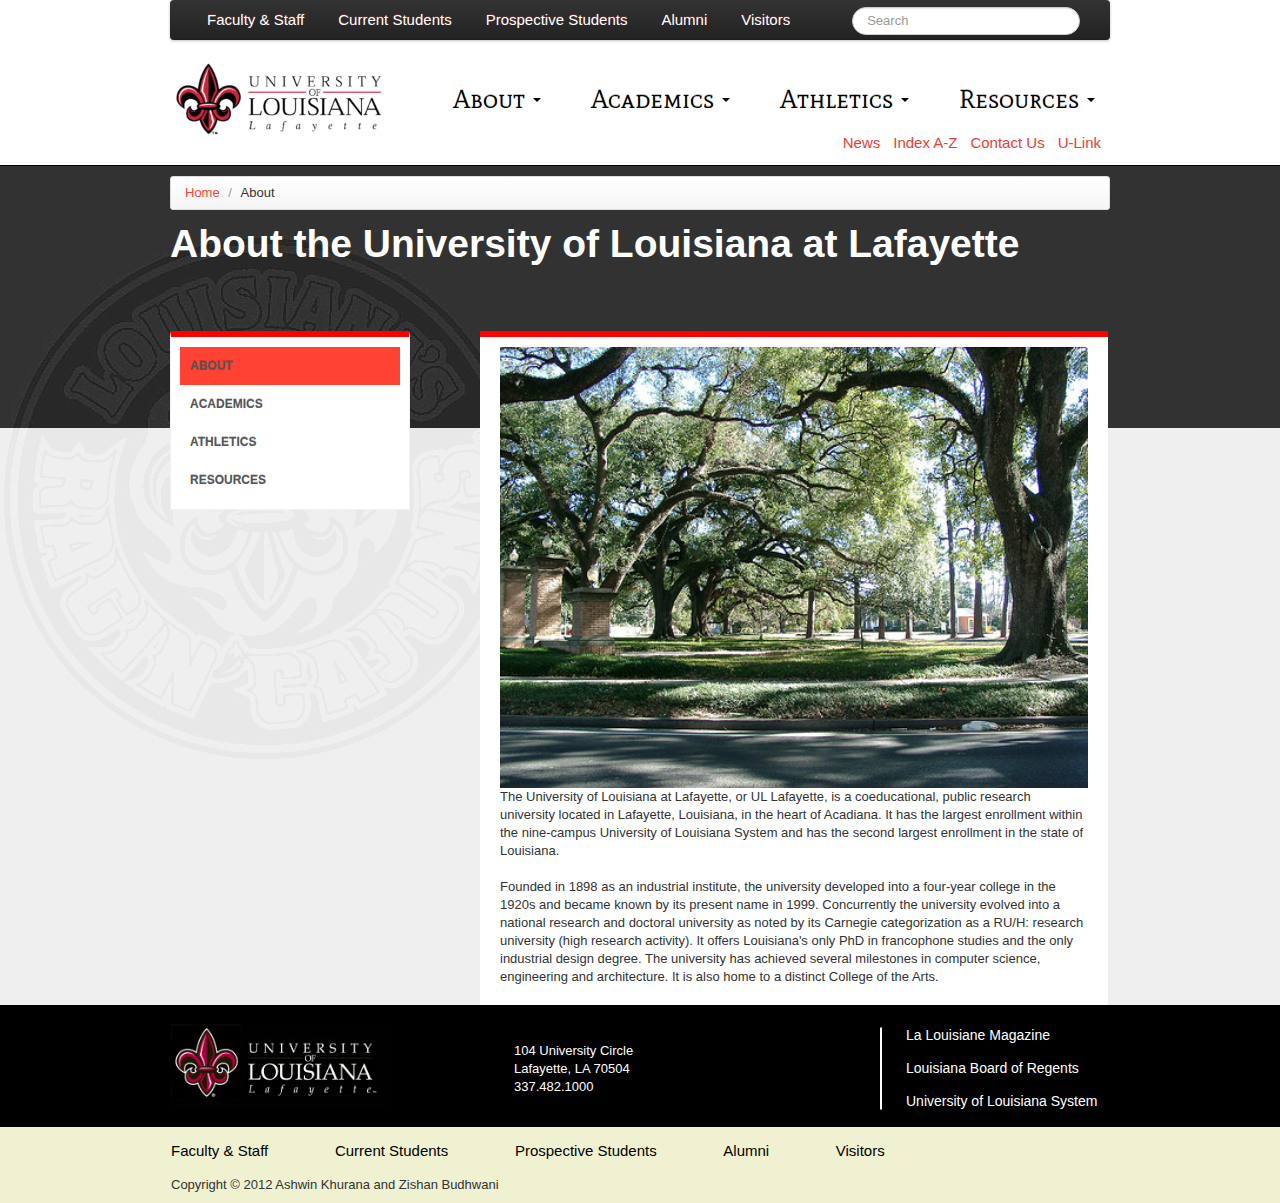
==== about.html @ 2ca4ad1c "Done for Presentation" ====
<!DOCTYPE html>
<html lang="en">
  <head>
    <meta charset="utf-8">
    <title>A Generic Page</title>
    <meta name="description" content="something good should go here">
    <meta name="author" content="your name should go here">

    <!-- Le HTML5 shim, for IE6-8 support of HTML elements -->
    <!--[if lt IE 9]>
      <script src="http://html5shim.googlecode.com/svn/trunk/html5.js"></script>
    <![endif]-->

    <!-- Base Stylsheets http://twitter.github.com/bootstrap/ -->
    <link rel="stylesheet" href="stylesheets/lib/bootstrap.css" >
    <link rel="stylesheet" href="stylesheets/lib/jquery.fancybox.css" >


    <!-- Your Stylesheets -->
    <link rel="stylesheet" href="stylesheets/main.css" >
    <link href='http://fonts.googleapis.com/css?family=Mate+SC' rel='stylesheet' type='text/css'>


    <!--  jQuery http://jquery.com/ -->
    <script src="javascripts/lib/jquery-1.7.1.min.js"></script>

    <!-- Bootstrap Javascripts http://twitter.github.com/bootstrap/javascript.html -->
    <script src="javascripts/lib/bootstrap.js"></script>

    <!-- Fancybox Lightbox http://fancyapps.com/fancybox/#examples -->
    <script src="javascripts/lib/jquery.fancybox.js"></script>


    <!-- Your Javascripts -->
    <script src="javascripts/main.js"></script>
    

  </head>

  <body>
  
    <div id="nav-top" class="container">  
    <div class="navbar">
      <div class="navbar-inner">
        <div class="container">
          <a class="btn btn-navbar" data-toggle="collapse" data-target=".nav-collapse">
            <span class="icon-bar"></span>
            <span class="icon-bar"></span>
            <span class="icon-bar"></span>
          </a>
          <div class="nav-collapse">
            <ul class="nav">
              <li><a href="facultystaff.html">Faculty & Staff</a></li>
              <li><a href="http://www.louisiana.edu/AboutUs/LinksFor/CurrentStudents.shtml">Current Students</a></li>
              <li><a href="http://www.louisiana.edu/AboutUs/LinksFor/ProspectiveStudents.shtml">Prospective Students</a></li>
              <li><a href="http://www.louisiana.edu/AboutUs/LinksFor/AlumniDonorsFriends.shtml">Alumni</a></li>
              <li><a href="http://www.louisiana.edu/AboutUs/LinksFor/Visitors.shtml">Visitors</a></li>
            </ul>
            <ul id="search_top_nav" class="nav">
              <li>
                <input type="text" placeholder="Search" class="input-long search-query search_box_top_nav">
                <a id="search-icon_link" href="http://www.louisiana.edu/AboutUs/Search.shtml">
                  <i class="icon-search icon-white search_icon_top_nav"></i>
                </a>   
              </li>
            </ul> 
          </div>
        </div>
      </div>
    </div>
    </div>
    
    <div id="first_element" class="container">
      <div  class="span3 home_logo">
        <a href="index.html">
           <img id="home_logo" src="images/Home Logo.png">
        </a>
      </div>
      <div id="dropdown_nav" class="span6 navbar2">
        <div class="navbar-inner2">
        <div class="container">
          <a class="btn btn-navbar" data-toggle="collapse" data-target=".nav-collapse">
            <span class="icon-bar"></span>
            <span class="icon-bar"></span>
            <span class="icon-bar"></span>
          </a>
          <div class="nav-collapse">
            <ul class="nav2 entire_dropdown_shift_left">
              <ul class="nav2">
                  <li class="dropdown dropdown_spacing">
                    <a href="about.html" id="second_nav_dropdown_link">About <b class="caret"></b></a>
                    <ul class="dropdown-menu">
                      <li><a href="http://www.louisiana.edu/AboutUs/History/">U of L At a Glance</a></li>                                 
                      <li class="divider"></li>
                      <li><a href="http://www.louisiana.edu/AboutUs/President.shtml">President's Message</a></li>
                      <li class="divider"></li>
                      <li><a href="http://www.louisiana.edu/EconomicImpact/">Economic Impact</a></li>
                      <li class="divider"></li>
                      <li><a href="http://www.louisiana.edu/AboutUs/Excellence/">Areas of Excellence</a></li>
                      <li class="divider"></li>
                      <li><a href="http://www.louisiana.edu/AboutUs/AreaProfile/">Area Profile</a></li>
                      <li class="divider"></li>
                      <li><a href="http://www.louisiana.edu/AboutUs/CampusMap.pdf">Campus Map (pdf)</a></li>
                    </ul>
                  </li>
                  <li class="dropdown dropdown_spacing">
                    <a href="academics.html" id="second_nav_dropdown_link">Academics <b class="caret"></b></a>
                    <ul class="dropdown-menu">
                      <li><a href="http://www.louisiana.edu/Academic/programs.shtml">Undergraduate and</br> Graduate Programs</a></li>
                      <li class="divider"></li>
                      <li><a href="http://gradschool.ucs.louisiana.edu/">Graduate School</a></li>
                      <li class="divider"></li>
                      <li><a href="http://honors.louisiana.edu/">University Honors Program</a></li>
                      <li class="divider"></li>
                      <li><a href="http://www.louisiana.edu/Academic/accreditation.shtml">Accreditation Programs</a></li>
                      <li class="divider"></li>
                      <li><a href="academics.html">More...</a></li>
                    </ul>
                  </li>
                  <li class="dropdown dropdown_spacing">
                    <a href="#" id="second_nav_dropdown_link">Athletics <b class="caret"></b></a>
                    <ul class="dropdown-menu">
                      <li><a href="http://intramurals.louisiana.edu/clubsports.shtml">Club Sports</a></li>
                      <li class="divider"></li>
                      <li><a href="http://intramurals.louisiana.edu/">Recreational Sports</a></li>
                      <li class="divider"></li>
                      <li><a href="http://www.ragincajuns.com/">Ragin Cajuns Website</a></li>
                      <li class="divider"></li>
                      <li><a href="http://www.athleticnetwork.net/site.php">Ragin' Cajuns</br> Athletic Network</a></li>
                    </ul>
                  </li>
                  <li class="dropdown dropdown_spacing">
                    <a href="#" id="second_nav_dropdown_link">Resources <b class="caret"></b></a>
                    <ul class="dropdown-menu">
                      <li><a href="#">Library</a></li>
                      <li class="divider"></li>
                      <li><a href="#">Research</a></li>
                      <li class="divider"></li>
                      <li><a href="#">U of L System</a></li>
                    </ul>
                  </li>
                </ul>
            </ul>
          </div>
        </div>
      </div>
      </div>
      <div class="span-one-third pull-right">
        <ul id="third_nav" class="nav nav-pills">
          <li><a href="http://www.louisiana.edu/Advancement/PRNS/">News</a></li>                                                                    
          <li><a href="http://www.louisiana.edu/AboutUs/IndexAZ.shtml">Index A-Z</a></li>
          <li><a href="http://www.louisiana.edu/AboutUs/ContactUs/">Contact Us</a></li>
          <li><a href="https://portal.louisiana.edu:8443/uPortal/">U-Link</a></li>
        </ul>
      </div>
    </div>
    
   
    <div id="content_row_s" class="row">
      
      <ul class="breadcrumb">
        <li>
          <a id="breadcrumb_link" href="index.html">Home</a> <span class="divider">/</span>
        </li>
        <li class="active">
          <a href="about.html">About</a>
        </li>
      </ul></br>
      
      <div class="secondary_pg_header">
        <h1 id="secondary_pg_header">About the University of Louisiana at Lafayette</h1></br>
        <h4 id="header_description"></h4>
      </div>
  
      
      <!---insert middle page boxes here with <div>--->
      <div class="span3">
        <div class="well sidebar-nav">
          <ul class="nav nav-list">
            <li class="active"><a href="about.html">ABOUT</a></li>
            <li class="inactive"><a href="">ACADEMICS</a></li>
            <li class="inactive"><a class="inactive" href="">ATHLETICS</a></li>
            <li class="inactive"><a class="inactive" href="">RESOURCES</a></li>
          </ul>
        </div><!--/.well -->
      </div>
      
      <div class="span7 aboutuofl offset3">
        
        <img src="images/campuspic.jpg" class="span7 campuspic"></img></br>
        
        <p>The University of Louisiana at Lafayette, or UL Lafayette, is a coeducational, public research university located in Lafayette, Louisiana, in the heart of Acadiana. It has the largest enrollment within the nine-campus University of Louisiana System and has the second largest enrollment in the state of Louisiana.
</br></br>Founded in 1898 as an industrial institute, the university developed into a four-year college in the 1920s and became known by its present name in 1999. Concurrently the university evolved into a national research and doctoral university as noted by its Carnegie categorization as a RU/H: research university (high research activity). It offers Louisiana's only PhD in francophone studies and the only industrial design degree. The university has achieved several milestones in computer science, engineering and architecture. It is also home to a distinct College of the Arts.</p>
        
      </div>
      
    </div>
    
    <div id="row1" class="row">
      <div id="footerlogo_pushright" class="span3">
        <a href="index.html">
          <img src="images/footerlogo.png">
        </a>
      </div>
      <div class="span4">
        <p id="footer_address">104 University Circle</br>
        Lafayette, LA 70504</br>
        337.482.1000</p>
      </div>
      <div id="footerbar" class="span1 offset4">
        <img src="images/footerbar.png">
      </div>
      <div id="footer_menu" class="span3">
        <ul>
          <li id="footer_menu_link"><a href="http://www.louisiana.edu/Advancement/PRNS/lala/2011-SUMM/lalouSummer%202011.shtml">La Louisiane Magazine</a></li>
          <li id="footer_menu_link"><a href="http://www.regents.state.la.us/">Louisiana Board of Regents</a></li>
          <li id="footer_menu_link"><a href="http://www.ulsystem.net/">University of Louisiana System</a></li>
        </ul>
      </div>        
    </div>
    <div id="musty_footer" class="row">
      <ul class="footer">
        <li id="musty_footer_link" ><a href="facultystaff.html">Faculty & Staff</a></li>
        <li id="musty_footer_link"><a href="currentstudents.html">Current Students</a></li>
        <li id="musty_footer_link"><a href="prospectivestudents.html">Prospective Students</a></li>
        <li id="musty_footer_link"><a href="alumni.html">Alumni</a></li>
        <li id="musty_footer_link"><a href="visitors.html">Visitors</a></li>
      </ul>
      
      <footer class="footer">
        <p> Copyright &copy 2012 Ashwin Khurana and Zishan Budhwani</p>
      </footer>
    </div>
    

    <!-- Le javascript
    ================================================== -->
    <!-- Placed at the end of the document so the pages load faster -->
    <script src="../assets/js/jquery.js"></script>
    <script src="../assets/js/bootstrap-transition.js"></script>
    <script src="../assets/js/bootstrap-alert.js"></script>
    <script src="../assets/js/bootstrap-modal.js"></script>
    <script src="../assets/js/bootstrap-dropdown.js"></script>
    <script src="../assets/js/bootstrap-scrollspy.js"></script>
    <script src="../assets/js/bootstrap-tab.js"></script>
    <script src="../assets/js/bootstrap-tooltip.js"></script>
    <script src="../assets/js/bootstrap-popover.js"></script>
    <script src="../assets/js/bootstrap-button.js"></script>
    <script src="../assets/js/bootstrap-collapse.js"></script>
    <script src="../assets/js/bootstrap-carousel.js"></script>
    <script src="../assets/js/bootstrap-typeahead.js"></script>
    
    
   

  </body>
</html>
---- stylesheets/main.css ----
.search_box_top_nav {
    margin-top: 6.5px;
}

.search_icon_top_nav {
    margin-top: 7px;
}

#search-icon_link {
    padding: 0px 0px 0px 0px;
    display: inline;
    
}

.home_logo {
    margin-left: 0px;
}

.navbar .nav > li > a {
float: none;
padding: 10px 17px 11px;
line-height: 19px;
color: white;
text-decoration: none;
text-shadow: 0 -1px 0 rgba(277, 66, 52, .25);
font-size: 15px;
}

.navbar .nav > li {
    margin-left: 0px;
}


#dropdown_nav {
    margin-top: 45px;
    height: 36px;
    margin-left: 31px;
    margin-bottom: 0px;
}

#logo {
    margin-left: 15px;
}

#nav-top {
    height: 45px;
}

#search_top_nav {
    margin-left: 35px;
}

#third_nav {
    font-family: "Helvetica Neue", Helvetica, Arial, sans-serif;
    font-size: 15px;
}

#third_nav a {
    color: rgb(227, 66, 52);
    padding-left: 4px;
}


.navbar .nav > li > a:hover {
  background-color: transparent;
  color:  rgb(227, 66, 52);
  text-decoration: none;
}

.dropdown_spacing_resources {
    margin-right: 60px;
}

ul.nav2 li.dropdown:hover ul.dropdown-menu{
    /*allows for hovering over the dropdown to active it*/
    display: block;    
}

.dropdown-menu li > a:hover, .dropdown-menu .active > a, .dropdown-menu .active > a:hover {
  color: #ffffff;
  text-decoration: none;
  background-color: rgb(277, 66, 52);
}

/*Navbar 3 Stuff (Indexed Nav)
--------------------------------------------------------------------------------------------------------------
*/
 
 .nav-tabs > li > a, .nav-pills > li > a {
padding-right: 7px;
padding-left: 6px;
margin-right: 2px;
line-height: 14px;
}

/*Navbar 2 Stuff (Dropdown Nav)
--------------------------------------------------------------------------------------------------------------
*/

input,
textarea,
select,
.uneditable-input {
  display: inline-block;
  width: 198px;
  height: 18px;
  padding: 4px;
  margin-bottom: 9px;
  font-size: 13px;
  line-height: 18px;
  color: #555555;
  border: 1px solid #ccc;
  -webkit-border-radius: 3px;
  -moz-border-radius: 3px;
  border-radius: 3px;
}

.entire_dropdown_shift_left {
    margin-right: 100px;
}

.dropdown_spacing {
    padding-right: 30px;
}

.navbar2 {
  overflow: visible;
  margin-bottom: 18px;
}
.navbar-inner2 {
  padding-left: 22px;
  
  background-color: rgb(255,255,255);
  
  /*
  background-image: -moz-linear-gradient(top, #333333, #222222);
  background-image: -ms-linear-gradient(top, #333333, #222222);
  background-image: -webkit-gradient(linear, 0 0, 0 100%, from(#333333), to(#222222));
  background-image: -webkit-linear-gradient(top, #333333, #222222);
  background-image: -o-linear-gradient(top, #333333, #222222);
  background-image: linear-gradient(top, #333333, #222222);
  
  background-repeat: repeat-x;
  filter: progid:DXImageTransform.Microsoft.gradient(startColorstr='#333333', endColorstr='#222222', GradientType=0);
  -webkit-border-radius: 4px;
  -moz-border-radius: 4px;
  border-radius: 4px;
  
  -webkit-box-shadow: 0 1px 3px rgba(0, 0, 0, 0.25), inset 0 -1px 0 rgba(0, 0, 0, 0.1);
  -moz-box-shadow: 0 1px 3px rgba(0, 0, 0, 0.25), inset 0 -1px 0 rgba(0, 0, 0, 0.1);
  box-shadow: 0 1px 3px rgba(0, 0, 0, 0.25), inset 0 -1px 0 rgba(0, 0, 0, 0.1);
  */
}

#second_nav_dropdown_link {
    font-size: 26px;
    font-family: 'Mate SC', serif;
}

.btn-navbar {
  display: none;
  float: right;
  padding: 7px 10px;
  margin-left: 5px;
  margin-right: 5px;
  background-color: #2c2c2c;
  background-image: -moz-linear-gradient(top, #333333, #222222);
  background-image: -ms-linear-gradient(top, #333333, #222222);
  background-image: -webkit-gradient(linear, 0 0, 0 100%, from(#333333), to(#222222));
  background-image: -webkit-linear-gradient(top, #333333, #222222);
  background-image: -o-linear-gradient(top, #333333, #222222);
  background-image: linear-gradient(top, #333333, #222222);
  background-repeat: repeat-x;
  filter: progid:DXImageTransform.Microsoft.gradient(startColorstr='#333333', endColorstr='#222222', GradientType=0);
  border-color: #222222 #222222 #000000;
  border-color: rgba(0, 0, 0, 0.1) rgba(0, 0, 0, 0.1) rgba(0, 0, 0, 0.25);
  filter: progid:DXImageTransform.Microsoft.gradient(enabled = false);
  -webkit-box-shadow: inset 0 1px 0 rgba(255, 255, 255, 0.1), 0 1px 0 rgba(255, 255, 255, 0.075);
  -moz-box-shadow: inset 0 1px 0 rgba(255, 255, 255, 0.1), 0 1px 0 rgba(255, 255, 255, 0.075);
  box-shadow: inset 0 1px 0 rgba(255, 255, 255, 0.1), 0 1px 0 rgba(255, 255, 255, 0.075);
}
.btn-navbar:hover,
.btn-navbar:active,
.btn-navbar.active,
.btn-navbar.disabled,
.btn-navbar[disabled] {
  background-color: #222222;
}
.btn-navbar:active, .btn-navbar.active {
  background-color: #080808 \9;
}
.btn-navbar .icon-bar {
  display: block;
  width: 18px;
  height: 2px;
  background-color: #f5f5f5;
  -webkit-border-radius: 1px;
  -moz-border-radius: 1px;
  border-radius: 1px;
  -webkit-box-shadow: 0 1px 0 rgba(0, 0, 0, 0.25);
  -moz-box-shadow: 0 1px 0 rgba(0, 0, 0, 0.25);
  box-shadow: 0 1px 0 rgba(0, 0, 0, 0.25);
}
.btn-navbar .icon-bar + .icon-bar {
  margin-top: 3px;
}
.nav-collapse.collapse {
  height: auto;
}
.navbar2 .brand:hover {
  text-decoration: none;
}
.navbar2 .brand {
  float: left;
  display: block;
  padding: 8px 20px 12px;
  margin-left: -20px;
  font-size: 20px;
  font-weight: 200;
  line-height: 1;
  color: #ffffff;
}
.navbar2 .navbar-text {
  margin-bottom: 0;
  line-height: 40px;
  color:  rgb(227, 66, 52);
}
.navbar2 .navbar-text a:hover {
  color: #ffffff;
  background-color: transparent;
}
.navbar2 .btn, .navbar2 .btn-group {
  margin-top: 5px;
}
.navbar2 .btn-group .btn {
  margin-top: 0;
}
.navbar-fixed-top2 {
  position: fixed;
  top: 0;
  right: 0;
  left: 0;
  z-index: 1030;
}
.navbar-fixed-top2 .navbar-inner2 {
  padding-left: 0;
  padding-right: 0;
  -webkit-border-radius: 0;
  -moz-border-radius: 0;
  border-radius: 0;
}
.navbar2 .nav2 {
  position: relative;
  left: 0;
  display: block;
  float: left;
  margin: 0 90px 0 0;
}
.navbar2 .nav2.pull-right {
  float: right;
}
.navbar2 .nav2 > li {
  display: block;
  float: left;
}
.navbar2 .nav2 > li > a {
  float: none;
  padding: 10px 10px 11px;
  line-height: 19px;
  color: black;
  text-decoration: none;
  text-shadow: 0 -1px 0 rgba(0, 0, 0, 0.25);
}
.navbar2 .nav2 > li > a:hover {
  background-color: transparent;
  color:  rgb(227, 66, 52);
  text-decoration: none;
}
.navbar2 .nav2 .active > a, .navbar .nav2 .active > a:hover {
  color: #ffffff;
  text-decoration: none;
  background-color: #222222;
  background-color: rgba(0, 0, 0, 0.5);  
}
.navbar2 .divider-vertical {
  height: 40px;
  width: 1px;
  margin: 0 9px;
  overflow: hidden;
  background-color: #222222;
  border-right: 1px solid #333333;
}
.navbar2 .nav2.pull-right {
  margin-left: 10px;
  margin-right: 0;
}
.navbar .dropdown-menu {
  margin-top: 1px;
  -webkit-border-radius: 4px;
  -moz-border-radius: 4px;
  border-radius: 4px;
}
.navbar2 .dropdown-menu:before {
  content: '';
  display: inline-block;
  border-left: 7px solid transparent;
  border-right: 7px solid transparent;
  border-bottom: 7px solid #ccc;
  border-bottom-color: rgba(0, 0, 0, 0.2);
  position: absolute;
  top: -7px;
  left: 9px;
}
.navbar2 .dropdown-menu:after {
  content: '';
  display: inline-block;
  border-left: 6px solid transparent;
  border-right: 6px solid transparent;
  border-bottom: 6px solid #ffffff;
  position: absolute;
  top: -6px;
  left: 10px;
}
.navbar2 .nav2 .dropdown-toggle .caret, .navbar .nav2 .open.dropdown .caret {
  border-top-color: black;
}
.navbar2 .nav2 .active .caret {
  opacity: 1;
  filter: alpha(opacity=100);
}
.navbar2 .nav2 .open > .dropdown-toggle, .navbar .nav2 .active > .dropdown-toggle, .navbar .nav2 .open.active > .dropdown-toggle {
  background-color: transparent;
}
.navbar2 .nav2 .active > .dropdown-toggle:hover {
  color: #ffffff;
}
.navbar2 .nav2.pull-right .dropdown-menu {
  left: auto;
  right: 0;
}
.navbar2 .nav2.pull-right .dropdown-menu:before {
  left: auto;
  right: 12px;
}
.navbar2 .nav2.pull-right .dropdown-menu:after {
  left: auto;
  right: 13px;
}

.caret {
  display: inline-block;
  width: 0;
  height: 0;
  text-indent: -99999px;
  *text-indent: 0;
  vertical-align: top;
  border-left: 4px solid transparent;
  border-right: 4px solid transparent;
  border-top: 4px solid #000000;
  opacity: 1;
  filter: alpha(opacity=30);
  content: "\2193";
}


/*Footer Stuff
--------------------------------------------------------------------------------------------------------------
*/

.hero-unit1 {
  padding: 60px;
  margin-bottom: 30px;
  background-color: black;
  -webkit-border-radius: 6px;
  -moz-border-radius: 6px;
  border-radius: 6px;
}

.row {
  margin-left: -20px;
  *zoom: 1;
  background-color: black;
}

#row1 {
  margin-left: -20px;
  *zoom: 1;
  background-color: black;
}

#content_row {
    background:url(background_seal.jpg);
    background-color: rgb(239,239,239);
    -moz-background-size:; /* Firefox 3.6 */
    background-size:;
    background-repeat:no-repeat;
    border-top: 1px solid black;
}

#footerlogo_pushright {
    margin-left: 191px;
    margin-top: 18px;
}

.footer {
    margin-left: 191px;
    margin-top: 15px;
}

#footer_address {
    margin-left: 103px;
    margin-top: 22px;
    color: white;
    margin-top: 37px;
}

#footerbar {
    margin-left: 156px;
    margin-top: 11px;
}

#footer_menu {
    margin-left: -46px;
}

#footer_menu ul {
    list-style-type: none;
    margin-top: 6px;
}

#footer_menu_link {
    padding-top: 15px;
    font-size: 14px;
}

#footer_menu_link a {
    color: white;
}

#footer_menu_link a:hover {
    color: rgb(277, 66, 52);
}

#musty_footer {
    background-color: rgb(239, 241, 208);
}

#musty_footer_link {
    display: inline;
    padding-right: 63px;
    margin-top: 10px;
}

#musty_footer_link a {
    color: black;
    font-size: 15px;
}

#musty_footer_link a:hover {
    color: rgb(277, 66, 52);
}


/* Home Page Carousel Stuff
--------------------------------------------------------------------------------------------------------------
*/

#myCarousel {
    margin-left: 180px;
   
}

.carousel {
  position: relative;
  margin-bottom: 0px;
  line-height: 1;
  width: 640px;
  margin-right: 0px;
   
  
}
.carousel-inner {
  overflow: hidden;
  width: 100%;
  position: relative;
  margin-left: 10px;
  
}
.carousel .item {
  display: none;
  position: relative;
  -webkit-transition: 0.6s ease-in-out left;
  -moz-transition: 0.6s ease-in-out left;
  -ms-transition: 0.6s ease-in-out left;
  -o-transition: 0.6s ease-in-out left;
  transition: 0.6s ease-in-out left;
  
}
.carousel .item > img {
  display: block;
  line-height: 1;
}
.carousel .active, .carousel .next, .carousel .prev {
  display: block;
}
.carousel .active {
  left: 0;
}
.carousel .next, .carousel .prev {
  position: absolute;
  top: 0;
  width: 100%;
}
.carousel .next {
  left: 100%;
}
.carousel .prev {
  left: -100%;
}
.carousel .next.left, .carousel .prev.right {
  left: 0;
}
.carousel .active.left {
  left: -100%;
}
.carousel .active.right {
  left: 100%;
}
.carousel-control {
  position: absolute;
  top: 40%;
  left: 15px;
  width: 40px;
  height: 40px;
  margin-top: -20px;
  font-size: 60px;
  font-weight: 100;
  line-height: 30px;
  color: #ffffff;
  text-align: center;
  background: #222222;
  border: 3px solid #ffffff;
  -webkit-border-radius: 23px;
  -moz-border-radius: 23px;
  border-radius: 23px;
  opacity: 0.5;
  filter: alpha(opacity=50);
}
.carousel-control.right {
  left: auto;
  right: 15px;
}
.carousel-control:hover {
  color: #ffffff;
  text-decoration: none;
  opacity: 0.9;
  filter: alpha(opacity=90);
}
.carousel-caption {
  position: absolute;
  left: 0;
  right: 0;
  bottom: 0;
  padding: 10px 15px 5px;
  background: #333333;
  background: rgba(277, 66, 52, 0.75);
}
.carousel-caption h4, .carousel-caption p {
  color: #ffffff;
}


/* Middle of Home Page Stuff
--------------------------------------------------------------------------------------------------------------
*/

#date {
    color: rgb(277, 66, 52);
}

#calendar_header {
    color: black;
}

#calendar_icon {
    height: 45px;
    width: 45px;
    margin-left: -30px;
    margin-top: -5px;
    margin-right: 2px;
}

.events_header {
    margin-left: 33px;
}

.events_header > a:hover {
    color: rgb(277, 66, 52);
}

.calendar {
    height: 338px;
    width: 258px;
    display: inline;
    padding: 20px 20px 0px 20px;
    background: #FFF;
    margin-left: 10px;	
    border-right: 1px solid black;
    border-bottom: 1px solid black;
    border-left: 1px solid black;
}    

#first_element {
    height: 120px;
}

#second_element {
    margin-top: 0px;
    height: 359px;
    background-color: black;
}

#home_logo {
    margin-top: 16px;
}

#middle_stuff {
    /*background-color: rgb(235, 239, 195);*/
    background-image: url('/images/background_seal.gif');
    background-repeat:no-repeat;
    background-attachment:fixed;
    margin-left: 25px;
}

#middle_row {
    background-color: black;
}


#floating_news1 {
	
        margin-left: 190px;
        margin-top: 20px;
        margin-bottom: 20px;
	padding: 20px 20px 0px 20px;
	background: #FFF;

	border-radius: 5px;
	-moz-border-radius: 5px;
	-webkit-border-radius: 5px;
	
	-webkit-box-shadow:0 0 3px #666666; 
	-moz-box-shadow: 0 0 3px #666666; 
	box-shadow:0 0 3px #666666; 
}

#floating_news2 {
	
        margin-left: 77px;
        margin-right: 62px;
        margin-top: 20px;
        margin-bottom: 20px;
	padding: 20px 20px 0px 20px;
	background: #FFF;

	border-radius: 5px;
	-moz-border-radius: 5px;
	-webkit-border-radius: 5px;
	
	-webkit-box-shadow:0 0 3px #666666; 
	-moz-box-shadow: 0 0 3px #666666; 
	box-shadow:0 0 3px #666666; 
}

#floating_news3 {
	
        
        margin-top: 20px;
        margin-bottom: 20px;
	padding: 20px 20px 0px 20px;
	background: #FFF;

	border-radius: 5px;
	-moz-border-radius: 5px;
	-webkit-border-radius: 5px;
	
	-webkit-box-shadow:0 0 3px #666666; 
	-moz-box-shadow: 0 0 3px #666666; 
	box-shadow:0 0 3px #666666; 
}

#news_bar_top {
    margin-left: 190px;
    margin-top: 20px;
    width: 931px;
    background: #E34234;
    	border-radius: 5px;
	-moz-border-radius: 5px;
	-webkit-border-radius: 5px;
	
	-webkit-box-shadow:0 0 10px #666666; 
	-moz-box-shadow: 0 0 10px #666666; 
	box-shadow:0 0 10px #666666; 

}

#news_link:hover {
  background-color: transparent;
  color:  rgb(227, 66, 52);
  text-decoration: none;
}




/*--------------------------------------------------Secondary Pages-------------------------------------------------*/


#content_row_s {
    background:url(secondary_seal.jpg);
    background-color: rgb(239,239,239);
    -moz-background-size:; /* Firefox 3.6 */
    background-size:;
    background-repeat:repeat-x;
    border-top: 1px solid black;
}

.sidebar-nav {
      border-top: 6px solid #A51C30;
     border-radius: 5px;
	-moz-border-radius: 5px;
	-webkit-border-radius: 5px;   
     border-top-width: 6px;
     border-top-left-radius: 2px;
     border-top-right-radius: 2px;
     border-bottom-left-radius: 0px;
     border-bottom-right-radius: 0px;
     border-bottom-left-
     border-top-style: solid;
     border-top-color: red;
    margin-left: 170px;
    margin-right: -190px;
    margin-top: 51px;
    background-color: white;
    padding: 10px 10px 10px 10px;
}

.breadcrumb {
    margin-top: 10px;
    margin-left: 190px;
    width: 910px;
}

#content_row_super {
    background:url(fac_1.bmp);
    -moz-background-size:; /* Firefox 3.6 */
    background-repeat:repeat-x;

}

#breadcrumb_link {
    color: rgb(277, 66, 52);
}

#secondary_pg_header {
    color:white;
    margin-left: 190px;
    font-size: 300%;
    margin-top: -20px;
}

#header_description {
    color:white;
    margin-left: 190px;
}

/*-------------------------------Sidebar Navigation Stuff----------------------------------*/


.nav-list .active > a {

  color: #555555;
  text-shadow: 0 -1px 0 rgba(0, 0, 0, 0.2);
  background-color: rgb(277, 66, 52);
  font-size: 12px;
  font-family:Arial,Helvetica,sans-serif;
  font-weight: bold;
  padding: 10px 10px 10px 10px;
}

.nav-list .active > a:hover {
  background-color: rgb(277, 66, 52);
}

.nav-list .inactive > a {
  color: #555555;
  text-shadow: 0 -1px 0 rgba(0, 0, 0, 0.2);
  background-color: white;
  font-family:Arial,Helvetica,sans-serif;
  font-size: 12px;
  font-weight: bold;
  padding: 10px 10px 10px 10px;
}

.nav-list .inactive > a:hover {
  background-color: white;
  text-decoration: underline;
  color: rgb(277, 66, 52);
}

/*-------------------------------Accordian Stuff----------------------------------*/

.accordion {
    border-top: 6px solid #A51C30;
     border-radius: 5px;
	-moz-border-radius: 5px;
	-webkit-border-radius: 5px;   
     border-top-width: 6px;
     border-top-left-radius: 2px;
     border-top-right-radius: 2px;
     border-bottom-left-radius: 0px;
     border-bottom-right-radius: 0px;
     border-bottom-left-
     border-top-style: solid;
     border-top-color: red;
  margin-top: 51px;
  margin-bottom: 18px;
  margin-left: 220px;
}

.accordion-group {
     
  margin-bottom: 2px;
  border: 1px solid #e5e5e5;
  -webkit-border-radius: 3px;
  -moz-border-radius: 3px;
  border-radius: 3px;
  background-color: white;
}

.accordion-toggle {
    color: rgb(277, 66, 52);
    text-decoration: none;
    font-size: 20px;
}

.accordion-toggle:hover {
    color: rgb(277, 66, 52);
    text-decoration: underline;
}

.two-columns {
    -moz-column-count:2; /* Firefox */
    -webkit-column-count:2; /* Safari and Chrome */
    column-count:2;
}

/*-------------------------------Middle-Page Headers----------------------------------*/

#floating_header1 {
	
        margin-left: 244px;
        margin-top: 50px;
        margin-bottom: 20px;
	padding: 20px 20px 0px 20px;
	background: #FFF;

	border-radius: 10px;
	-moz-border-radius: 10px;
	-webkit-border-radius: 10px;
	
	-webkit-box-shadow:0 0 10px #666666; 
	-moz-box-shadow: 0 0 10px #666666; 
	box-shadow:0 0 10px #666666; 
}

#floating_header2 {
	height: 212px;
        margin-left: 30px;
        margin-right: 58px;
        margin-top: 50px;
        margin-bottom: 10px;
	padding: 10px 20px 10px 20px;
	background: #FFF;

	border-radius: 10px;
	-moz-border-radius: 10px;
	-webkit-border-radius: 10px;
	
	-webkit-box-shadow:0 0 5px #666666; 
	-moz-box-shadow: 0 0 5px #666666; 
	box-shadow:0 0 5px #666666; 
}

.img_shadow {
    -webkit-box-shadow:0 0 1px #666666; 
	-moz-box-shadow: 0 0 1px #666666; 
	box-shadow:0 0 1px #666666; 
}

#floating_header2-2 {
	height: 210px;
        margin-left: 30px;
        margin-right: 58px;
        margin-top: 10px;
        margin-bottom: 10px;
	padding: 10px 20px 10px 20px;
	background: #FFF;

	border-radius: 10px;
	-moz-border-radius: 10px;
	-webkit-border-radius: 10px;
	
	-webkit-box-shadow:0 0 15px #666666; 
	-moz-box-shadow: 0 0 5px #666666; 
	box-shadow:0 0 5px #666666; 
}

#floating_header2-3 {
	height: 232px;
        margin-left: 0px;
        margin-right: 170px;
        margin-top: 10px;
        margin-bottom: 10px;
	padding: 10px 20px 10px 20px;
	background: #FFF;

	border-radius: 10px;
	-moz-border-radius: 10px;
	-webkit-border-radius: 10px;
	
	-webkit-box-shadow:0 0 15px #666666; 
	-moz-box-shadow: 0 0 5px #666666; 
	box-shadow:0 0 5px #666666; 
}

#gradbullsshot {
    height: 126px;
    margin-left: 28px;
}

#shift_gradbull_link {
    margin-left: 28px;
}


#shift_gradbull_link:hover {
    color: rgb(277, 66, 52);
}

#adcalsshot {
    height: 128px;
    margin-left: 30px;
}

.aboutuofl {
    padding: 10px 20px 10px 20px;
	background: #FFF;
    margin-top: 51px;
    border-top: 6px solid rgb(255, 0, 0);
    width: 588px;
}

.campuspic {
    width: 600px;
    margin-left: 0px;

}
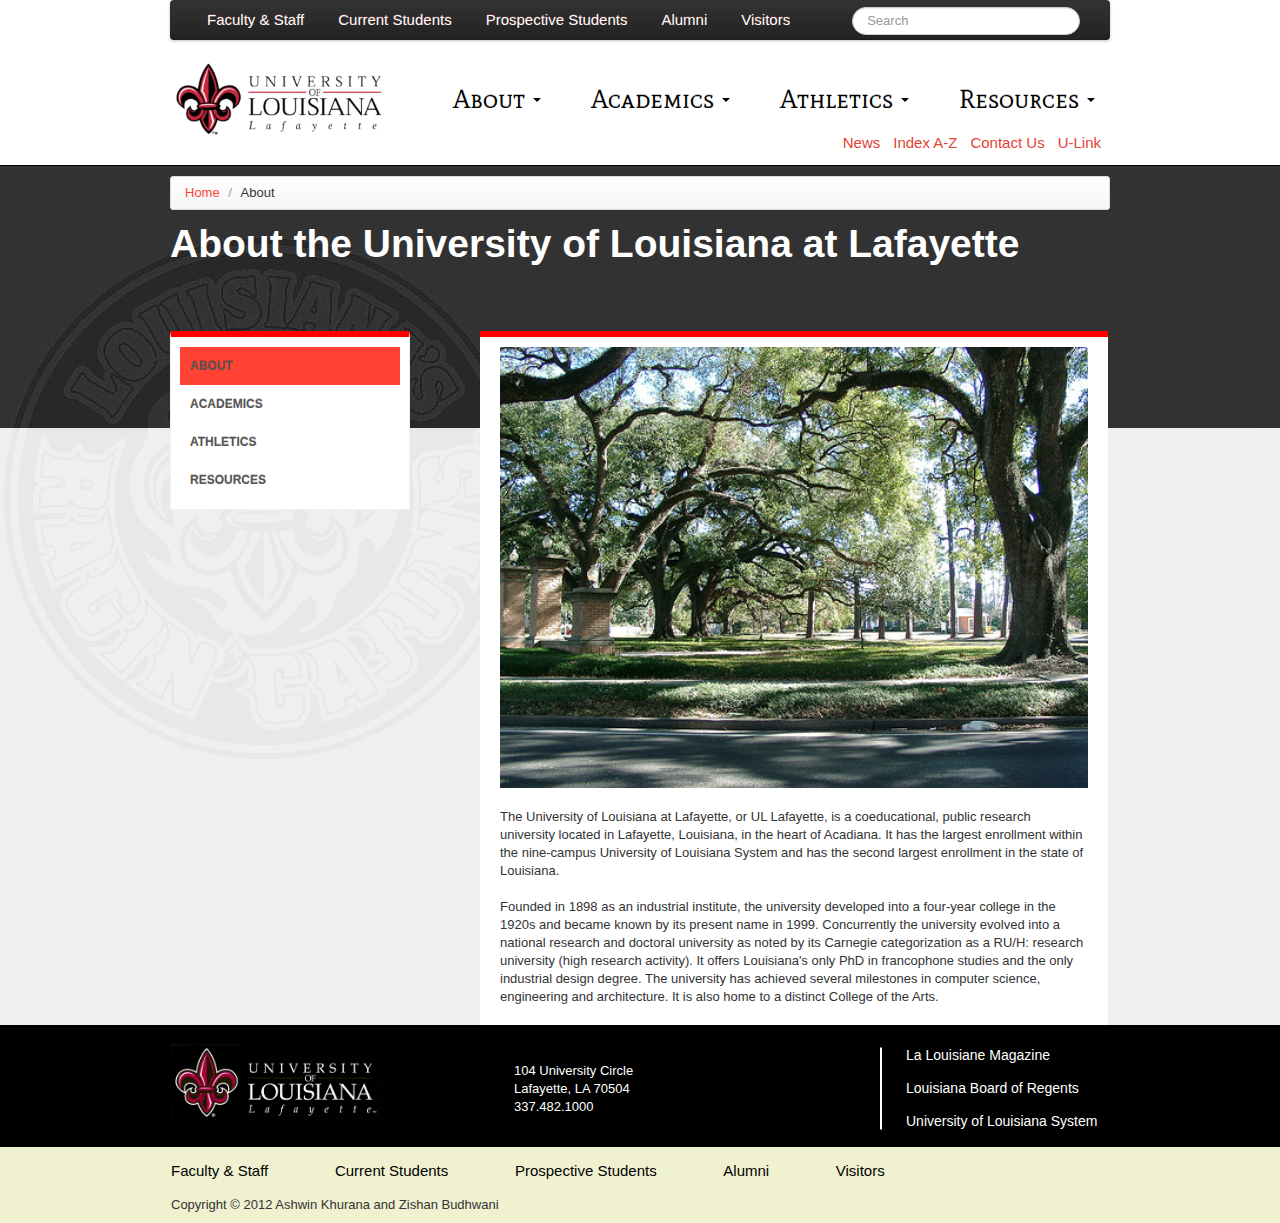
==== commit 10116a6c: "padding campuspic" ====
--- a/about.html
+++ b/about.html
@@ -189,7 +189,7 @@
         
         <img src="images/campuspic.jpg" class="span7 campuspic"></img></br>
         
-        <p>The University of Louisiana at Lafayette, or UL Lafayette, is a coeducational, public research university located in Lafayette, Louisiana, in the heart of Acadiana. It has the largest enrollment within the nine-campus University of Louisiana System and has the second largest enrollment in the state of Louisiana.
+        <p></br>The University of Louisiana at Lafayette, or UL Lafayette, is a coeducational, public research university located in Lafayette, Louisiana, in the heart of Acadiana. It has the largest enrollment within the nine-campus University of Louisiana System and has the second largest enrollment in the state of Louisiana.
 </br></br>Founded in 1898 as an industrial institute, the university developed into a four-year college in the 1920s and became known by its present name in 1999. Concurrently the university evolved into a national research and doctoral university as noted by its Carnegie categorization as a RU/H: research university (high research activity). It offers Louisiana's only PhD in francophone studies and the only industrial design degree. The university has achieved several milestones in computer science, engineering and architecture. It is also home to a distinct College of the Arts.</p>
         
       </div>
--- a/stylesheets/main.css
+++ b/stylesheets/main.css
@@ -965,5 +965,6 @@
 .campuspic {
     width: 600px;
     margin-left: 0px;
-
-}
+    padding-bottom: 20px;
+
+}
